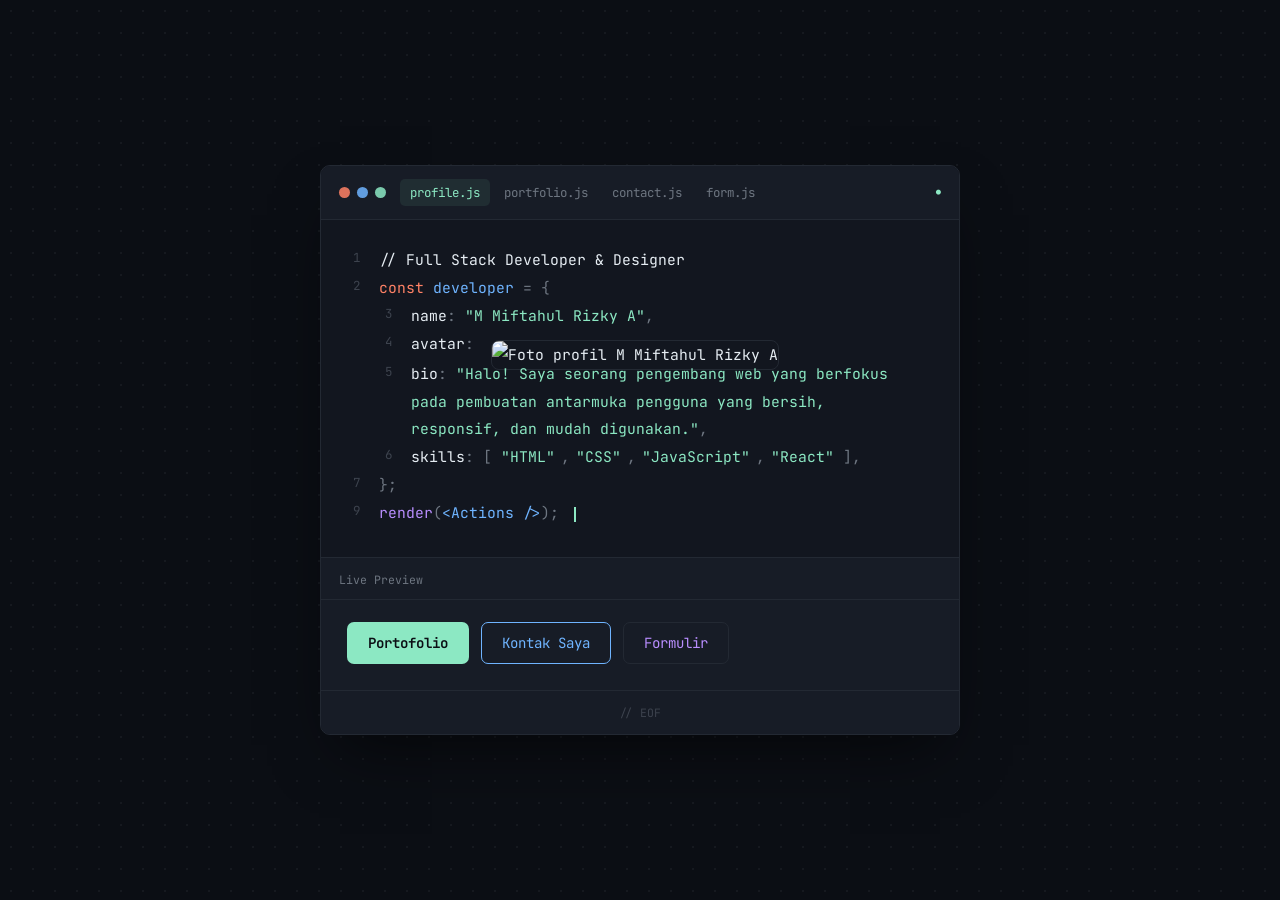
==== index.html @ 6791084a "Add files via upload" ====
<!DOCTYPE html>
<html lang="id">
<head>
    <meta charset="UTF-8">
    <meta name="viewport" content="width=device-width, initial-scale=1.0">
    <title>M Miftahul Rizky A — Profil</title>
    <link rel="preconnect" href="https://fonts.googleapis.com">
    <link rel="preconnect" href="https://fonts.gstatic.com" crossorigin>
    <link href="https://fonts.googleapis.com/css2?family=JetBrains+Mono:ital,wght@0,400;0,500;0,600;0,700;1,400&display=swap" rel="stylesheet">
    <link rel="stylesheet" href="style.css">
</head>
<body>

    <main class="editor" role="main" aria-label="Kartu profil dalam bentuk kode">

        <div class="titlebar">
            <div class="dots" aria-hidden="true">
                <span class="dot dot-a"></span>
                <span class="dot dot-b"></span>
                <span class="dot dot-c"></span>
            </div>
            <nav class="tabs" aria-label="Navigasi halaman">
                <a href="index.html" class="tab active">profile.js</a>
                <a href="portofolio.html" class="tab">portfolio.js</a>
                <a href="kontak.html" class="tab">contact.js</a>
                <a href="formulir.html" class="tab">form.js</a>
            </nav>
            <span class="filestatus" aria-hidden="true">●</span>
        </div>

        <div class="editor-body">

            <p class="line comment">
                <span class="token-comment">// Full Stack Developer &amp; Designer</span>
            </p>

            <p class="line">
                <span class="keyword">const</span> <span class="variable">developer</span> <span class="punct">= {</span>
            </p>

            <p class="line indent">
                <span class="key">name</span><span class="punct">:</span> <span class="string">"M Miftahul Rizky A"</span><span class="punct">,</span>
            </p>

            <p class="line indent avatar-line">
                <span class="key">avatar</span><span class="punct">:</span>
                <img src="images/foto-profil.jpg" alt="Foto profil M Miftahul Rizky A" class="avatar">
            </p>

            <p class="line indent">
                <span class="key">bio</span><span class="punct">:</span>
                <span class="string string-multiline">"Halo! Saya seorang pengembang web yang berfokus pada pembuatan antarmuka pengguna yang bersih, responsif, dan mudah digunakan."</span><span class="punct">,</span>
            </p>

            <p class="line indent skills-line">
                <span class="key">skills</span><span class="punct">: [</span>
                <span class="skills-list">
                    <span class="string chip">"HTML"</span><span class="punct">,</span>
                    <span class="string chip">"CSS"</span><span class="punct">,</span>
                    <span class="string chip">"JavaScript"</span><span class="punct">,</span>
                    <span class="string chip">"React"</span>
                </span>
                <span class="punct">]</span><span class="punct">,</span>
            </p>

            <p class="line">
                <span class="punct">};</span>
            </p>

            <p class="line blank" aria-hidden="true"></p>

            <p class="line call">
                <span class="func">render</span><span class="punct">(</span><span class="variable">&lt;Actions /&gt;</span><span class="punct">);</span>
                <span class="cursor" aria-hidden="true"></span>
            </p>

        </div>

        <div class="preview">
            <div class="preview-header">
                <span class="preview-label">Live Preview</span>
            </div>
            <div class="preview-body">
                <a href="portofolio.html" class="action action-primary">Portofolio</a>
                <a href="kontak.html" class="action action-secondary">Kontak Saya</a>
                <a href="formulir.html" class="action action-tertiary">Formulir</a>
            </div>
        </div>

        <p class="eof">// EOF</p>

    </main>

</body>
</html>
---- style.css ----
:root {
    --bg: #0b0e14;
    --panel: #12161f;
    --titlebar: #171c26;
    --border: #232933;

    --text: #e6edf3;
    --muted: #6e7681;

    --coral: #ff8266;
    --mint: #8ce8c3;
    --lavender: #b98eff;
    --sky: #6fb4ff;

    --line-number: #3d434e;
    --focus-ring: #8ce8c3;

    --mono: 'JetBrains Mono', 'Fira Code', ui-monospace, SFMono-Regular, Menlo, Consolas, monospace;
}

* {
    margin: 0;
    padding: 0;
    box-sizing: border-box;
}

body {
    background-color: var(--bg);
    background-image:
        radial-gradient(circle, rgba(230, 237, 243, 0.05) 1px, transparent 1px);
    background-size: 22px 22px;
    color: var(--text);
    font-family: var(--mono);
    display: flex;
    justify-content: center;
    align-items: center;
    min-height: 100vh;
    padding: 32px 20px;
}

.editor {
    width: 100%;
    max-width: 640px;
    background: var(--panel);
    border: 1px solid var(--border);
    border-radius: 10px;
    overflow: hidden;
    box-shadow: 0 30px 60px -20px rgba(0, 0, 0, 0.6);
}

/* ---------- Titlebar ---------- */

.titlebar {
    display: flex;
    align-items: center;
    gap: 14px;
    padding: 13px 18px;
    background: var(--titlebar);
    border-bottom: 1px solid var(--border);
}

.dots {
    display: flex;
    gap: 7px;
}

.dot {
    width: 11px;
    height: 11px;
    border-radius: 50%;
    opacity: 0.85;
}

.dot-a { background: var(--coral); }
.dot-b { background: var(--sky); }
.dot-c { background: var(--mint); }

.filename {
    font-size: 0.8rem;
    color: var(--muted);
}

.tabs {
    display: flex;
    gap: 4px;
    overflow-x: auto;
    scrollbar-width: none;
}

.tabs::-webkit-scrollbar {
    display: none;
}

.tab {
    font-size: 0.78rem;
    color: var(--muted);
    text-decoration: none;
    padding: 5px 10px;
    border-radius: 5px;
    white-space: nowrap;
    transition: color 0.15s ease, background-color 0.15s ease;
}

.tab:hover,
.tab:focus-visible {
    color: var(--text);
}

.tab.active {
    color: var(--mint);
    background: rgba(140, 232, 195, 0.08);
}

.tab:focus-visible {
    outline: 2px solid var(--focus-ring);
    outline-offset: 2px;
}

.filestatus {
    margin-left: auto;
    font-size: 0.5rem;
    color: var(--mint);
    flex-shrink: 0;
}

/* ---------- Code body ---------- */

.editor-body {
    padding: 26px 26px 30px 0;
    font-size: 0.92rem;
    line-height: 1.9;
}

.line {
    position: relative;
    padding-left: 58px;
    padding-right: 26px;
    white-space: normal;
    overflow-wrap: break-word;
}

.line::before {
    counter-increment: code-line;
    content: counter(code-line);
    position: absolute;
    left: 0;
    width: 40px;
    text-align: right;
    color: var(--line-number);
    font-size: 0.85em;
    user-select: none;
}

.editor-body {
    counter-reset: code-line;
}

.line.blank {
    line-height: 1.2;
}

.line.blank::before {
    content: "";
}

.indent {
    padding-left: 90px;
}

.indent::before {
    left: 32px;
}

.keyword { color: var(--coral); }
.variable { color: var(--sky); }
.key { color: var(--text); }
.punct { color: var(--muted); }
.string { color: var(--mint); }
.func { color: var(--lavender); text-decoration: none; }

.string-multiline {
    display: inline;
}

.call .func {
    border-bottom: 1px solid transparent;
    transition: border-color 0.15s ease, color 0.15s ease;
}

.call .func:hover,
.call .func:focus-visible {
    color: var(--sky);
    border-bottom-color: currentColor;
}

.call .func:focus-visible {
    outline: 2px solid var(--focus-ring);
    outline-offset: 3px;
    border-radius: 2px;
}

/* ---------- Avatar ---------- */

.avatar-line {
    align-items: center;
}

.avatar {
    width: 44px;
    height: 44px;
    border-radius: 8px;
    object-fit: cover;
    vertical-align: middle;
    margin-left: 8px;
    border: 1px solid var(--border);
    transform: translateY(10px);
}

/* ---------- Skills ---------- */

.skills-list {
    display: inline-flex;
    flex-wrap: wrap;
    gap: 0 6px;
}

.chip {
    display: inline-block;
}

/* ---------- Cursor ---------- */

.cursor {
    display: inline-block;
    width: 2px;
    height: 1em;
    background: var(--mint);
    vertical-align: middle;
    margin-left: 6px;
    animation: blink 1.1s step-start infinite;
}

@keyframes blink {
    50% { opacity: 0; }
}

@media (prefers-reduced-motion: reduce) {
    .cursor {
        animation: none;
    }
    .call .func {
        transition: none;
    }
}

/* ---------- Live preview panel ---------- */

.preview {
    border-top: 1px solid var(--border);
    background: var(--titlebar);
}

.preview-header {
    padding: 10px 18px;
    border-bottom: 1px solid var(--border);
}

.preview-label {
    font-size: 0.72rem;
    color: var(--muted);
}

.preview-body {
    display: flex;
    flex-wrap: wrap;
    gap: 12px;
    padding: 22px 26px 26px;
}

.action {
    font-family: var(--mono);
    font-size: 0.88rem;
    text-decoration: none;
    padding: 11px 20px;
    border-radius: 7px;
    border: 1px solid transparent;
    transition: transform 0.15s ease, border-color 0.15s ease, background-color 0.15s ease, color 0.15s ease;
}

.action-primary {
    background: var(--mint);
    color: #0b0e14;
    font-weight: 600;
}

.action-primary:hover,
.action-primary:focus-visible {
    background: #a4f0d3;
    transform: translateY(-1px);
}

.action-secondary {
    background: transparent;
    color: var(--sky);
    border-color: var(--sky);
}

.action-secondary:hover,
.action-secondary:focus-visible {
    background: rgba(111, 180, 255, 0.1);
    transform: translateY(-1px);
}

.action-tertiary {
    background: transparent;
    color: var(--lavender);
    border-color: var(--border);
}

.action-tertiary:hover,
.action-tertiary:focus-visible {
    background: rgba(185, 142, 255, 0.08);
    border-color: var(--lavender);
    transform: translateY(-1px);
}

.action:focus-visible {
    outline: 2px solid var(--focus-ring);
    outline-offset: 2px;
}

/* ---------- EOF footer ---------- */

.eof {
    text-align: center;
    font-size: 0.72rem;
    color: var(--line-number);
    padding: 14px 0;
    background: var(--titlebar);
    border-top: 1px solid var(--border);
}

/* ---------- Project grid (portofolio.html) ---------- */

.project-grid {
    flex-direction: column;
    gap: 14px;
}

.project-card {
    position: relative;
    border: 1px solid var(--border);
    border-radius: 8px;
    padding: 18px 20px;
    background: var(--panel);
}

.project-index {
    display: block;
    font-size: 0.72rem;
    color: var(--line-number);
    margin-bottom: 6px;
}

.project-title {
    font-size: 0.98rem;
    font-weight: 600;
    color: var(--text);
    margin-bottom: 8px;
}

.project-desc {
    font-size: 0.82rem;
    line-height: 1.6;
    color: var(--muted);
    margin-bottom: 14px;
    max-width: 56ch;
}

.project-tags {
    display: flex;
    flex-wrap: wrap;
    gap: 6px;
    margin-bottom: 14px;
}

.tag {
    font-size: 0.72rem;
    color: var(--sky);
    border: 1px solid var(--border);
    border-radius: 5px;
    padding: 3px 9px;
}

.project-link {
    display: inline-block;
    font-size: 0.82rem;
    color: var(--mint);
    text-decoration: none;
    border-bottom: 1px solid transparent;
    transition: border-color 0.15s ease;
}

.project-link:hover,
.project-link:focus-visible {
    border-bottom-color: var(--mint);
}

.project-link:focus-visible {
    outline: 2px solid var(--focus-ring);
    outline-offset: 2px;
}

/* ---------- Contact grid (kontak.html) ---------- */

.contact-grid {
    display: flex;
    flex-wrap: wrap;
    gap: 12px;
}

.contact-item {
    display: flex;
    flex-direction: column;
    gap: 4px;
    flex: 1 1 calc(50% - 6px);
    min-width: 180px;
    text-decoration: none;
    border: 1px solid var(--border);
    border-radius: 8px;
    padding: 14px 16px;
    transition: border-color 0.15s ease, transform 0.15s ease;
}

.contact-item:hover,
.contact-item:focus-visible {
    border-color: var(--sky);
    transform: translateY(-1px);
}

.contact-item:focus-visible {
    outline: 2px solid var(--focus-ring);
    outline-offset: 2px;
}

.contact-label {
    font-size: 0.72rem;
    color: var(--muted);
}

.contact-value {
    font-size: 0.85rem;
    color: var(--text);
}

/* ---------- Contact form (formulir.html) ---------- */

.contact-form {
    display: flex;
    flex-direction: column;
    gap: 16px;
    width: 100%;
}

.form-field {
    display: flex;
    flex-direction: column;
    gap: 6px;
}

.field-key {
    font-size: 0.8rem;
    color: var(--text);
}

.form-field input,
.form-field textarea {
    font-family: var(--mono);
    font-size: 0.88rem;
    color: var(--mint);
    background: var(--bg);
    border: 1px solid var(--border);
    border-radius: 6px;
    padding: 10px 12px;
    resize: vertical;
}

.form-field input::placeholder,
.form-field textarea::placeholder {
    color: var(--line-number);
}

.form-field input:focus,
.form-field textarea:focus {
    outline: none;
    border-color: var(--mint);
}

.form-submit {
    align-self: flex-start;
    border: none;
    cursor: pointer;
}

/* ---------- Responsive ---------- */

@media (max-width: 480px) {
    .editor-body {
        padding: 20px 16px 24px 0;
        font-size: 0.82rem;
        line-height: 1.8;
    }

    .line {
        padding-left: 40px;
        padding-right: 12px;
    }

    .line::before {
        width: 26px;
    }

    .indent {
        padding-left: 62px;
    }

    .indent::before {
        left: 20px;
    }

    .avatar {
        width: 36px;
        height: 36px;
    }

    .preview-body {
        padding: 18px 16px 22px;
        gap: 10px;
    }

    .action {
        font-size: 0.82rem;
        padding: 10px 16px;
    }

    .tab {
        font-size: 0.72rem;
        padding: 4px 8px;
    }

    .contact-item {
        flex: 1 1 100%;
    }
}
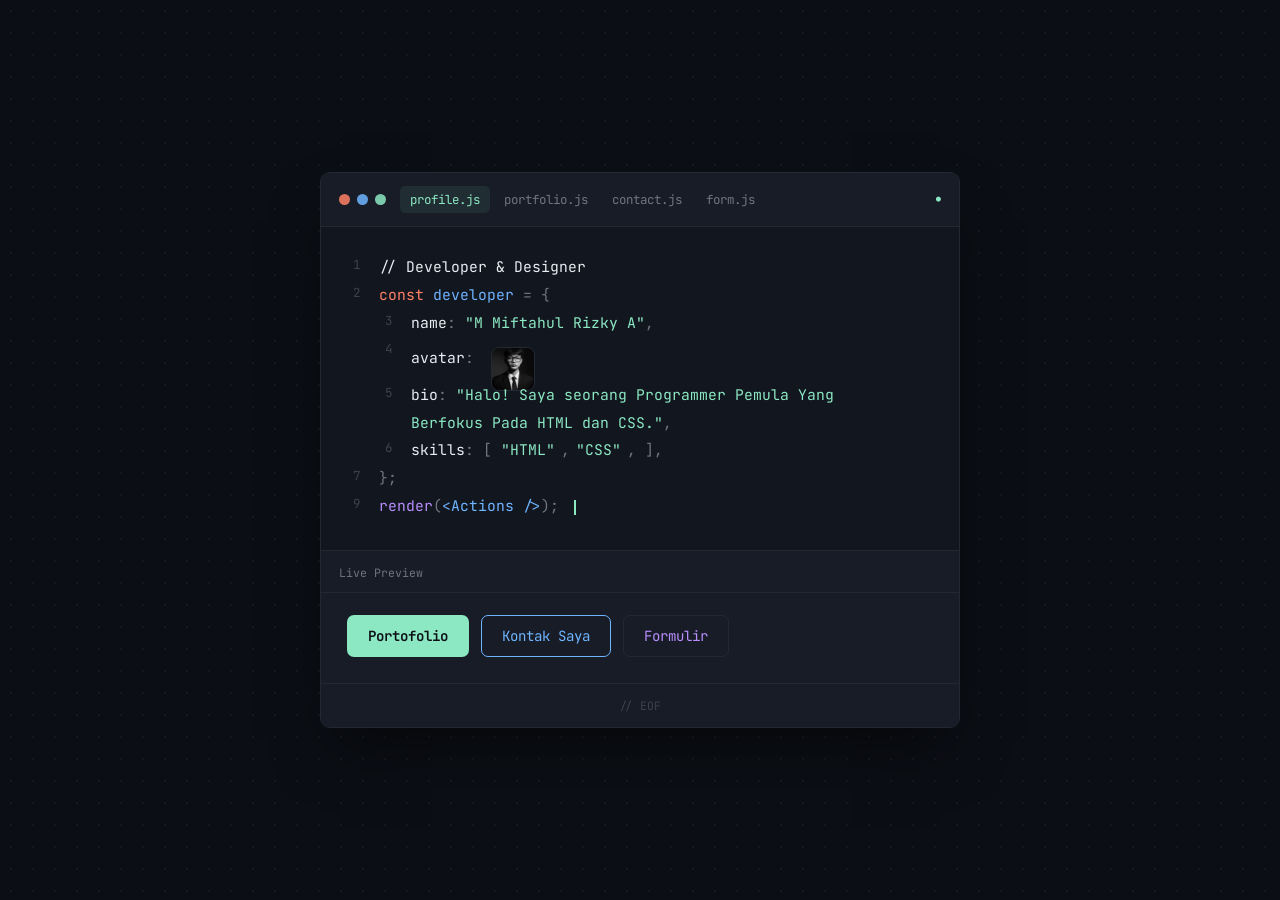
==== commit d68ac3f0: "Update index.html" ====
--- a/index.html
+++ b/index.html
@@ -31,7 +31,7 @@
         <div class="editor-body">
 
             <p class="line comment">
-                <span class="token-comment">// Full Stack Developer &amp; Designer</span>
+                <span class="token-comment">// Developer &amp; Designer</span>
             </p>
 
             <p class="line">
@@ -49,7 +49,7 @@
 
             <p class="line indent">
                 <span class="key">bio</span><span class="punct">:</span>
-                <span class="string string-multiline">"Halo! Saya seorang pengembang web yang berfokus pada pembuatan antarmuka pengguna yang bersih, responsif, dan mudah digunakan."</span><span class="punct">,</span>
+                <span class="string string-multiline">"Halo! Saya seorang Programmer Pemula Yang Berfokus Pada HTML dan CSS."</span><span class="punct">,</span>
             </p>
 
             <p class="line indent skills-line">
@@ -57,8 +57,6 @@
                 <span class="skills-list">
                     <span class="string chip">"HTML"</span><span class="punct">,</span>
                     <span class="string chip">"CSS"</span><span class="punct">,</span>
-                    <span class="string chip">"JavaScript"</span><span class="punct">,</span>
-                    <span class="string chip">"React"</span>
                 </span>
                 <span class="punct">]</span><span class="punct">,</span>
             </p>
@@ -92,4 +90,4 @@
     </main>
 
 </body>
-</html>+</html>
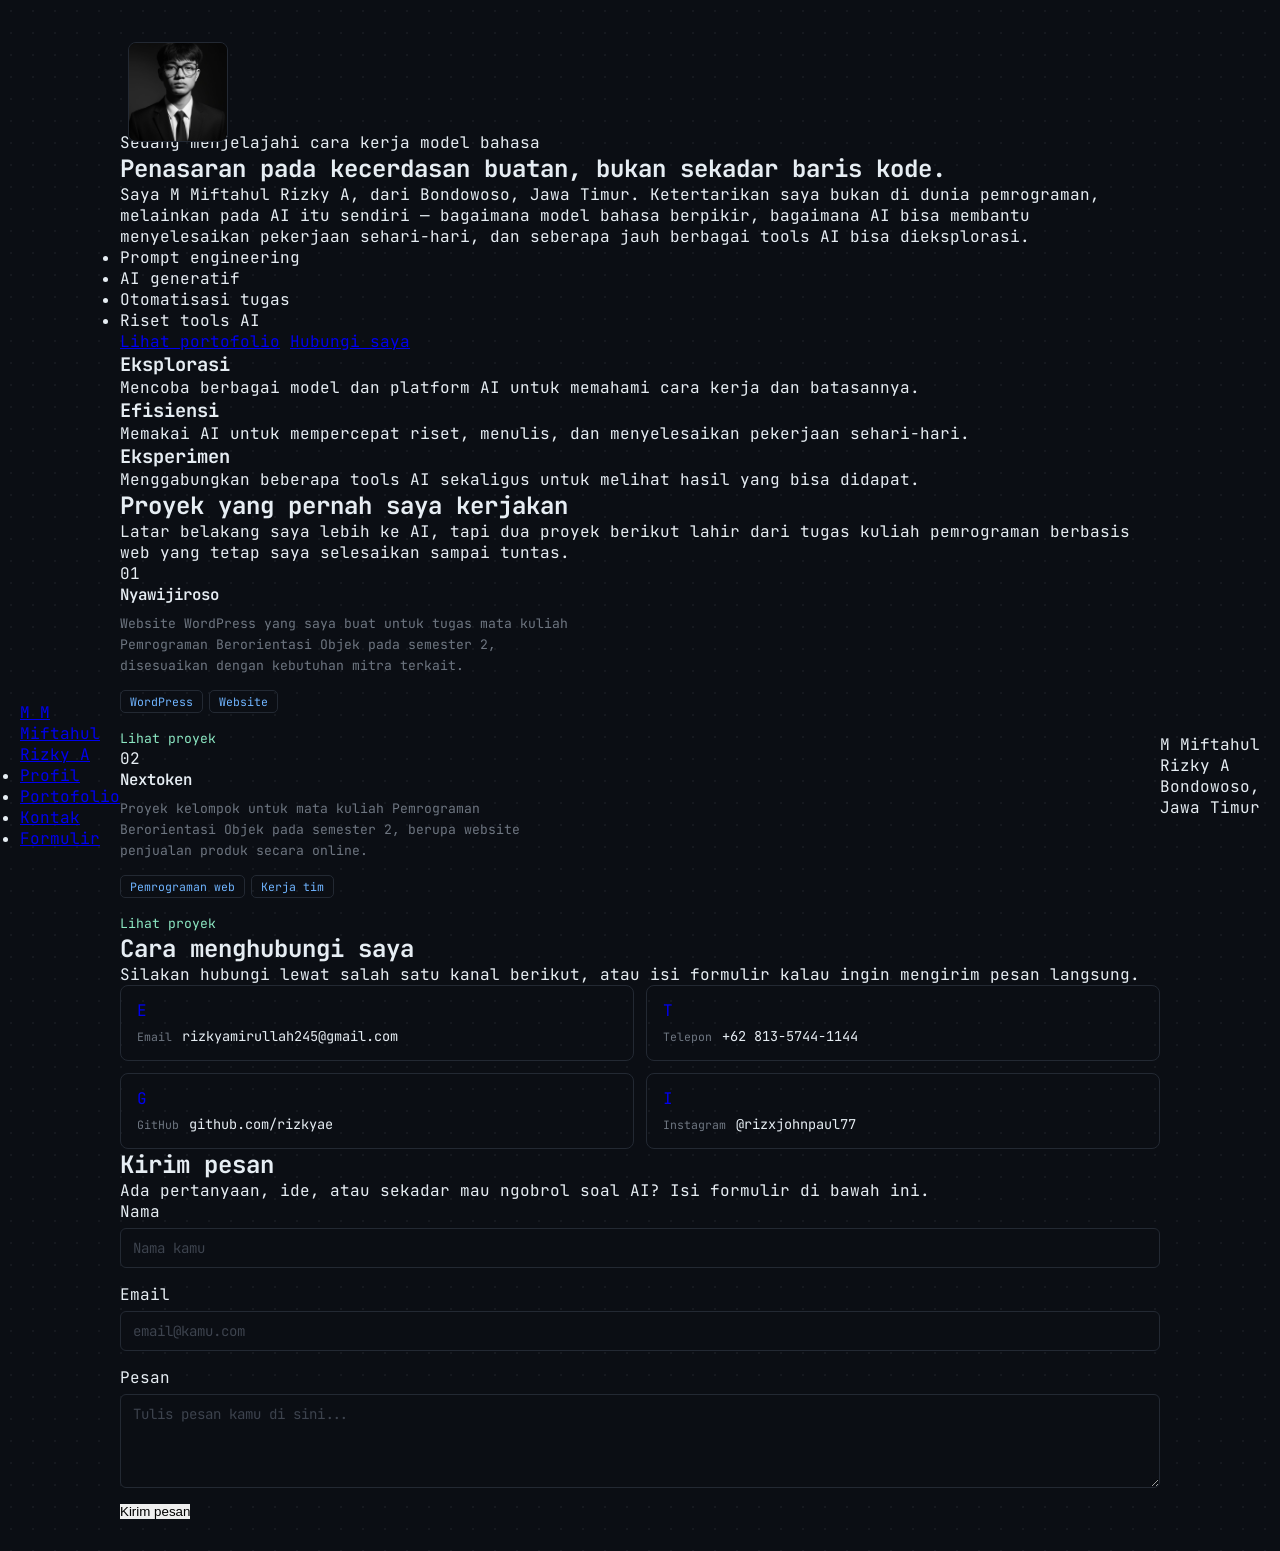
==== commit dffebb95: "Update index.html" ====
--- a/index.html
+++ b/index.html
@@ -6,88 +6,202 @@
     <title>M Miftahul Rizky A — Profil</title>
     <link rel="preconnect" href="https://fonts.googleapis.com">
     <link rel="preconnect" href="https://fonts.gstatic.com" crossorigin>
-    <link href="https://fonts.googleapis.com/css2?family=JetBrains+Mono:ital,wght@0,400;0,500;0,600;0,700;1,400&display=swap" rel="stylesheet">
+    <link href="https://fonts.googleapis.com/css2?family=Space+Grotesk:wght@500;600;700&family=Inter:wght@400;500;600&family=JetBrains+Mono:wght@400;500&display=swap" rel="stylesheet">
     <link rel="stylesheet" href="style.css">
 </head>
 <body>
 
-    <main class="editor" role="main" aria-label="Kartu profil dalam bentuk kode">
-
-        <div class="titlebar">
-            <div class="dots" aria-hidden="true">
-                <span class="dot dot-a"></span>
-                <span class="dot dot-b"></span>
-                <span class="dot dot-c"></span>
-            </div>
-            <nav class="tabs" aria-label="Navigasi halaman">
-                <a href="index.html" class="tab active">profile.js</a>
-                <a href="portofolio.html" class="tab">portfolio.js</a>
-                <a href="kontak.html" class="tab">contact.js</a>
-                <a href="formulir.html" class="tab">form.js</a>
-            </nav>
-            <span class="filestatus" aria-hidden="true">●</span>
+    <div class="ambient" aria-hidden="true">
+        <span class="blob blob-a"></span>
+        <span class="blob blob-b"></span>
+    </div>
+
+    <nav class="site-nav" aria-label="Navigasi utama">
+        <div class="nav-inner">
+            <a href="#profil" class="brand">
+                <span class="brand-mark" aria-hidden="true">M</span>
+                <span class="brand-name">M Miftahul Rizky A</span>
+            </a>
+            <ul class="nav-links">
+                <li><a href="#profil">Profil</a></li>
+                <li><a href="#portofolio">Portofolio</a></li>
+                <li><a href="#kontak">Kontak</a></li>
+                <li><a href="#formulir">Formulir</a></li>
+            </ul>
         </div>
-
-        <div class="editor-body">
-
-            <p class="line comment">
-                <span class="token-comment">// Developer &amp; Designer</span>
-            </p>
-
-            <p class="line">
-                <span class="keyword">const</span> <span class="variable">developer</span> <span class="punct">= {</span>
-            </p>
-
-            <p class="line indent">
-                <span class="key">name</span><span class="punct">:</span> <span class="string">"M Miftahul Rizky A"</span><span class="punct">,</span>
-            </p>
-
-            <p class="line indent avatar-line">
-                <span class="key">avatar</span><span class="punct">:</span>
-                <img src="images/foto-profil.jpg" alt="Foto profil M Miftahul Rizky A" class="avatar">
-            </p>
-
-            <p class="line indent">
-                <span class="key">bio</span><span class="punct">:</span>
-                <span class="string string-multiline">"Halo! Saya seorang Programmer Pemula Yang Berfokus Pada HTML dan CSS."</span><span class="punct">,</span>
-            </p>
-
-            <p class="line indent skills-line">
-                <span class="key">skills</span><span class="punct">: [</span>
-                <span class="skills-list">
-                    <span class="string chip">"HTML"</span><span class="punct">,</span>
-                    <span class="string chip">"CSS"</span><span class="punct">,</span>
-                </span>
-                <span class="punct">]</span><span class="punct">,</span>
-            </p>
-
-            <p class="line">
-                <span class="punct">};</span>
-            </p>
-
-            <p class="line blank" aria-hidden="true"></p>
-
-            <p class="line call">
-                <span class="func">render</span><span class="punct">(</span><span class="variable">&lt;Actions /&gt;</span><span class="punct">);</span>
-                <span class="cursor" aria-hidden="true"></span>
-            </p>
-
-        </div>
-
-        <div class="preview">
-            <div class="preview-header">
-                <span class="preview-label">Live Preview</span>
-            </div>
-            <div class="preview-body">
-                <a href="portofolio.html" class="action action-primary">Portofolio</a>
-                <a href="kontak.html" class="action action-secondary">Kontak Saya</a>
-                <a href="formulir.html" class="action action-tertiary">Formulir</a>
-            </div>
-        </div>
-
-        <p class="eof">// EOF</p>
+    </nav>
+
+    <main class="page">
+
+        <section id="profil" class="hero">
+            <div class="hero-visual">
+                <div class="orb" aria-hidden="true">
+                    <div class="orb-inner">
+                        <img src="images/foto-profil.jpg" alt="Foto profil M Miftahul Rizky A" class="avatar">
+                    </div>
+                </div>
+            </div>
+            <div class="hero-content">
+                <p class="status">Sedang menjelajahi cara kerja model bahasa</p>
+                <h1>Penasaran pada kecerdasan buatan, bukan sekadar baris kode.</h1>
+                <p class="bio">
+                    Saya M Miftahul Rizky A, dari Bondowoso, Jawa Timur. Ketertarikan saya bukan di dunia pemrograman,
+                    melainkan pada AI itu sendiri — bagaimana model bahasa berpikir, bagaimana AI bisa membantu
+                    menyelesaikan pekerjaan sehari-hari, dan seberapa jauh berbagai tools AI bisa dieksplorasi.
+                </p>
+                <ul class="tags">
+                    <li>Prompt engineering</li>
+                    <li>AI generatif</li>
+                    <li>Otomatisasi tugas</li>
+                    <li>Riset tools AI</li>
+                </ul>
+                <div class="cta-row">
+                    <a href="#portofolio" class="btn btn-primary">Lihat portofolio</a>
+                    <a href="#kontak" class="btn btn-ghost">Hubungi saya</a>
+                </div>
+            </div>
+        </section>
+
+        <section class="focus-grid" aria-label="Fokus saya di dunia AI">
+            <div class="focus-item">
+                <h3>Eksplorasi</h3>
+                <p>Mencoba berbagai model dan platform AI untuk memahami cara kerja dan batasannya.</p>
+            </div>
+            <div class="focus-item">
+                <h3>Efisiensi</h3>
+                <p>Memakai AI untuk mempercepat riset, menulis, dan menyelesaikan pekerjaan sehari-hari.</p>
+            </div>
+            <div class="focus-item">
+                <h3>Eksperimen</h3>
+                <p>Menggabungkan beberapa tools AI sekaligus untuk melihat hasil yang bisa didapat.</p>
+            </div>
+        </section>
+
+        <section id="portofolio" class="section-block">
+            <div class="page-intro">
+                <h1>Proyek yang pernah saya kerjakan</h1>
+                <p>
+                    Latar belakang saya lebih ke AI, tapi dua proyek berikut lahir dari tugas kuliah pemrograman
+                    berbasis web yang tetap saya selesaikan sampai tuntas.
+                </p>
+            </div>
+
+            <div class="project-list" aria-label="Daftar proyek">
+
+                <article class="project-row">
+                    <span class="project-num">01</span>
+                    <div>
+                        <h2 class="project-title">Nyawijiroso</h2>
+                        <p class="project-desc">
+                            Website WordPress yang saya buat untuk tugas mata kuliah Pemrograman Berorientasi Objek
+                            pada semester 2, disesuaikan dengan kebutuhan mitra terkait.
+                        </p>
+                        <div class="project-tags">
+                            <span class="tag">WordPress</span>
+                            <span class="tag">Website</span>
+                        </div>
+                    </div>
+                    <a href="https://nyawijiroso.wordpress.com" target="_blank" rel="noopener" class="project-link">Lihat proyek</a>
+                </article>
+
+                <article class="project-row">
+                    <span class="project-num">02</span>
+                    <div>
+                        <h2 class="project-title">Nextoken</h2>
+                        <p class="project-desc">
+                            Proyek kelompok untuk mata kuliah Pemrograman Berorientasi Objek pada semester 2, berupa
+                            website penjualan produk secara online.
+                        </p>
+                        <div class="project-tags">
+                            <span class="tag">Pemrograman web</span>
+                            <span class="tag">Kerja tim</span>
+                        </div>
+                    </div>
+                    <a href="https://nextoken-official.netlify.app/" target="_blank" rel="noopener" class="project-link">Lihat proyek</a>
+                </article>
+
+            </div>
+        </section>
+
+        <section id="kontak" class="section-block">
+            <div class="page-intro">
+                <h1>Cara menghubungi saya</h1>
+                <p>Silakan hubungi lewat salah satu kanal berikut, atau isi formulir kalau ingin mengirim pesan langsung.</p>
+            </div>
+
+            <div class="contact-grid" aria-label="Daftar kontak">
+
+                <a href="mailto:rizkyamirullah245@gmail.com" class="contact-item">
+                    <span class="mono-badge" data-tone="signal" aria-hidden="true">E</span>
+                    <span class="contact-text">
+                        <span class="contact-label">Email</span>
+                        <span class="contact-value">rizkyamirullah245@gmail.com</span>
+                    </span>
+                </a>
+
+                <a href="tel:+6281357441144" class="contact-item">
+                    <span class="mono-badge" data-tone="pulse" aria-hidden="true">T</span>
+                    <span class="contact-text">
+                        <span class="contact-label">Telepon</span>
+                        <span class="contact-value">+62 813-5744-1144</span>
+                    </span>
+                </a>
+
+                <a href="https://github.com/rizkyae" target="_blank" rel="noopener" class="contact-item">
+                    <span class="mono-badge" data-tone="sky" aria-hidden="true">G</span>
+                    <span class="contact-text">
+                        <span class="contact-label">GitHub</span>
+                        <span class="contact-value">github.com/rizkyae</span>
+                    </span>
+                </a>
+
+                <a href="https://instagram.com/rizxjohnpaul77" target="_blank" rel="noopener" class="contact-item">
+                    <span class="mono-badge" data-tone="coral" aria-hidden="true">I</span>
+                    <span class="contact-text">
+                        <span class="contact-label">Instagram</span>
+                        <span class="contact-value">@rizxjohnpaul77</span>
+                    </span>
+                </a>
+
+            </div>
+        </section>
+
+        <section id="formulir" class="section-block">
+            <div class="page-intro">
+                <h1>Kirim pesan</h1>
+                <p>Ada pertanyaan, ide, atau sekadar mau ngobrol soal AI? Isi formulir di bawah ini.</p>
+            </div>
+
+            <div class="form-panel">
+                <form class="contact-form" action="mailto:rizkyamirullah245@gmail.com" method="post" enctype="text/plain">
+
+                    <div class="form-field">
+                        <label for="name">Nama</label>
+                        <input type="text" id="name" name="name" placeholder="Nama kamu" required>
+                    </div>
+
+                    <div class="form-field">
+                        <label for="email">Email</label>
+                        <input type="email" id="email" name="email" placeholder="email@kamu.com" required>
+                    </div>
+
+                    <div class="form-field">
+                        <label for="message">Pesan</label>
+                        <textarea id="message" name="message" rows="4" placeholder="Tulis pesan kamu di sini..." required></textarea>
+                    </div>
+
+                    <button type="submit" class="btn btn-primary form-submit">Kirim pesan</button>
+
+                </form>
+            </div>
+        </section>
 
     </main>
+
+    <footer class="site-footer">
+        <p>M Miftahul Rizky A</p>
+        <p>Bondowoso, Jawa Timur</p>
+    </footer>
 
 </body>
 </html>
--- a/style.css
+++ b/style.css
@@ -206,8 +206,8 @@
 }
 
 .avatar {
-    width: 44px;
-    height: 44px;
+    width: 100px;
+    height: 100px;
     border-radius: 8px;
     object-fit: cover;
     vertical-align: middle;
@@ -551,4 +551,4 @@
     .contact-item {
         flex: 1 1 100%;
     }
-}+}
